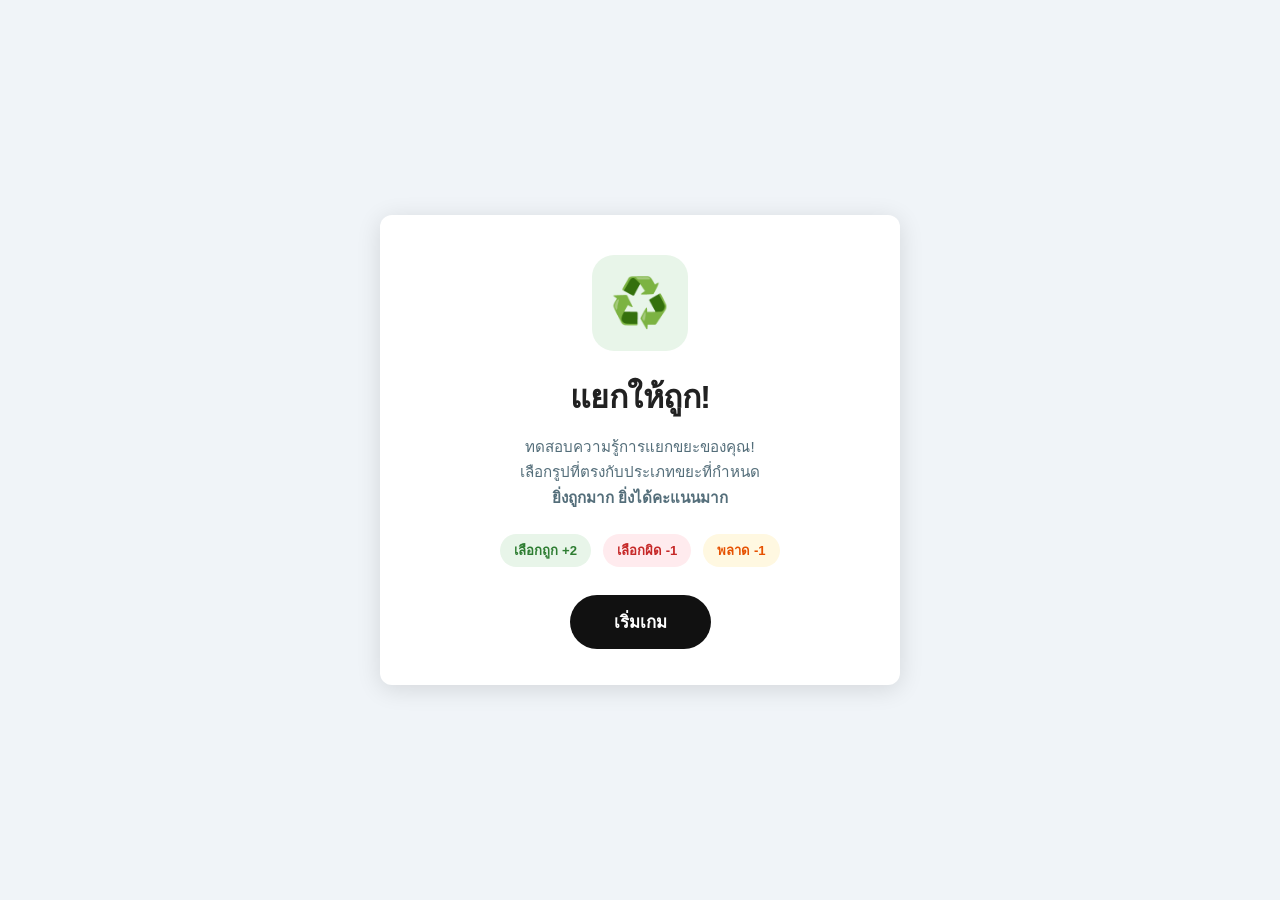
==== index.html @ fc98ef3c "Add files via upload" ====
<!DOCTYPE html>
<html lang="th">
<head>
  <meta charset="UTF-8" />
  <meta name="viewport" content="width=device-width, initial-scale=1.0" />
  <title>แยกให้ถูก! - Greener Bangkok</title>
  <link rel="stylesheet" href="style.css" />
</head>
<body>

  <!-- ══════════════════════════════════════════
       หน้า 1: START SCREEN
  ══════════════════════════════════════════ -->
  <div id="start-screen" class="screen active">
    <div class="start-card">
      <div class="logo-wrap">
        <span class="logo-emoji">♻️</span>
      </div>
      <h1 class="game-title">แยกให้ถูก!</h1>
      <p class="game-desc">
        ทดสอบความรู้การแยกขยะของคุณ!<br />
        เลือกรูปที่ตรงกับประเภทขยะที่กำหนด<br />
        <strong>ยิ่งถูกมาก ยิ่งได้คะแนนมาก</strong>
      </p>
      <div class="score-legend">
        <div class="legend-item correct">เลือกถูก&nbsp;<span>+2</span></div>
        <div class="legend-item wrong">เลือกผิด&nbsp;<span>-1</span></div>
        <div class="legend-item missed">พลาด&nbsp;<span>-1</span></div>
      </div>
      <button id="btn-start" class="btn btn-primary btn-lg">เริ่มเกม</button>
      <div id="loading-msg" class="loading-msg hidden">
        <span class="spinner"></span> กำลังโหลดโจทย์…
      </div>
    </div>
  </div>

  <!-- ══════════════════════════════════════════
       หน้า 2: GAME SCREEN
  ══════════════════════════════════════════ -->
  <div id="game-screen" class="screen">
    <div class="captcha-card">

      <!-- Header -->
      <div class="captcha-header">
        <div class="captcha-prompt">
          <span class="prompt-label">เลือกทุกช่องที่เป็น</span>
          <span id="question-text" class="prompt-question">ขยะอินทรีย์</span>
        </div>
        <div class="captcha-meta">
          <div class="round-badge">รอบ <span id="round-current">1</span>/<span id="round-total">1</span></div>
          <div class="score-display">คะแนน: <strong id="score-display">0</strong></div>
        </div>
      </div>

      <!-- Image Grid -->
      <div id="image-grid" class="image-grid"></div>

      <!-- Footer -->
      <div class="captcha-footer">
        <div class="footer-left">
          <button id="btn-info" class="btn-icon" title="วิธีเล่น">ℹ️</button>
        </div>
        <button id="btn-confirm" class="btn btn-confirm">ยืนยัน</button>
      </div>

    </div>
  </div>

  <!-- ══════════════════════════════════════════
       หน้า 3: ROUND RESULT SCREEN
  ══════════════════════════════════════════ -->
  <div id="result-screen" class="screen">
    <div class="result-card">
      <h2 class="result-title">ผลรอบที่ <span id="result-round-num">1</span></h2>
      <p class="result-category">หมวด: <strong id="result-category-text">ขยะอินทรีย์</strong></p>

      <div id="result-items" class="result-items"></div>

      <div class="result-summary">
        <span>คะแนนรอบนี้: </span>
        <strong id="result-round-score" class="round-score-val">0</strong>
      </div>

      <button id="btn-next" class="btn btn-primary">รอบถัดไป ›</button>
    </div>
  </div>

  <!-- ══════════════════════════════════════════
       หน้า 4: FINAL SCREEN (ลงทะเบียน + Leaderboard)
  ══════════════════════════════════════════ -->
  <div id="final-screen" class="screen">
    <div class="final-card">
      <div class="final-top">
        <div class="trophy">🏆</div>
        <h2 class="final-title">จบเกม!</h2>
        <div class="final-score-box">
          <div class="final-score-num" id="final-score">0</div>
          <div class="final-score-label">คะแนน</div>
        </div>
        <div class="final-stats">
          <span class="stat correct">✅ ถูก: <strong id="stat-correct">0</strong></span>
          <span class="stat wrong">❌ ผิด: <strong id="stat-wrong">0</strong></span>
          <span class="stat missed">⚠️ พลาด: <strong id="stat-missed">0</strong></span>
        </div>
      </div>

      <!-- ฟอร์มบันทึกคะแนน -->
      <div id="register-form" class="register-form">
        <h3>บันทึกคะแนนของคุณ</h3>
        <div class="form-group">
          <label for="input-name">ชื่อ</label>
          <input id="input-name" type="text" placeholder="ชื่อ-นามสกุล" maxlength="50" />
        </div>
        <div class="form-group">
          <label for="input-phone">เบอร์โทรศัพท์</label>
          <input id="input-phone" type="tel" placeholder="0812345678" maxlength="10" pattern="[0-9]{10}" />
        </div>
        <div id="form-error" class="form-error hidden"></div>
        <button id="btn-save" class="btn btn-primary btn-full">
          บันทึกคะแนน
        </button>
        <div id="save-loading" class="loading-msg hidden">
          <span class="spinner"></span> กำลังบันทึก…
        </div>
      </div>

      <!-- Leaderboard -->
      <div id="leaderboard-section" class="leaderboard-section hidden">
        <h3>🏅 Top 10</h3>
        <ol id="leaderboard-list" class="leaderboard-list"></ol>
        <button id="btn-replay" class="btn btn-outline btn-full">เล่นอีกครั้ง</button>
      </div>
    </div>
  </div>

  <!-- ══════════════════════════════════════════
       MODAL: วิธีเล่น
  ══════════════════════════════════════════ -->
  <div id="info-modal" class="modal-overlay hidden">
    <div class="modal-box">
      <h3>วิธีเล่น</h3>
      <ul>
        <li>อ่านโจทย์ด้านบน เช่น <em>"เลือกทุกช่องที่เป็น ขยะอินทรีย์"</em></li>
        <li>คลิกรูปที่คิดว่าตรงกับประเภทที่ถาม (คลิกซ้ำเพื่อยกเลิก)</li>
        <li>กด <strong>ยืนยัน</strong> เพื่อส่งคำตอบ</li>
        <li>เลือกถูก <span class="badge-correct">+2</span>, เลือกผิด <span class="badge-wrong">-1</span>, พลาดรูปที่ถูก <span class="badge-missed">-1</span></li>
      </ul>
      <button id="btn-close-info" class="btn btn-outline">ปิด</button>
    </div>
  </div>

  <script src="app.js"></script>
</body>
</html>
---- style.css ----
/* ── Reset & Base ─────────────────────────────────────────── */
*, *::before, *::after { box-sizing: border-box; margin: 0; padding: 0; }

:root {
  --green:    #2E7D32;
  --green-lt: #4CAF50;
  --blue:     #1565C0;
  --red:      #C62828;
  --orange:   #E65100;
  --grey:     #546E7A;
  --bg:       #f0f4f8;
  --card-bg:  #ffffff;
  --text:     #212121;
  --text-sub: #546E7A;
  --radius:   12px;
  --shadow:   0 4px 24px rgba(0,0,0,.12);
  --trans:    .18s ease;
}

body {
  font-family: 'Segoe UI', 'Noto Sans Thai', sans-serif;
  background: var(--bg);
  color: var(--text);
  min-height: 100vh;
  display: flex;
  align-items: center;
  justify-content: center;
  padding: 16px;
}

/* ── Screens ──────────────────────────────────────────────── */
.screen { display: none; width: 100%; max-width: 520px; animation: fadeIn .25s ease; }
.screen.active { display: flex; justify-content: center; }

@keyframes fadeIn { from { opacity: 0; transform: translateY(10px); } to { opacity: 1; transform: none; } }

/* ══════════════════════════════════════════
   SCREEN 1 — START
══════════════════════════════════════════ */
.start-card {
  background: var(--card-bg);
  border-radius: var(--radius);
  box-shadow: var(--shadow);
  padding: 40px 32px 36px;
  text-align: center;
  width: 100%;
}

.logo-wrap {
  width: 96px; height: 96px;
  background: #e8f5e9;
  border-radius: 22px;
  display: flex; align-items: center; justify-content: center;
  margin: 0 auto 20px;
}
.logo-img   { width: 64px; height: 64px; object-fit: contain; }
.logo-emoji { font-size: 3rem; line-height: 1; }

.game-title { font-size: 2rem; font-weight: 800; letter-spacing: -.5px; margin-bottom: 12px; }

.game-desc {
  font-size: .95rem; color: var(--text-sub);
  line-height: 1.65; margin-bottom: 24px;
}

.score-legend {
  display: flex; justify-content: center; gap: 12px;
  margin-bottom: 28px; flex-wrap: wrap;
}
.legend-item {
  padding: 6px 14px; border-radius: 20px;
  font-size: .82rem; font-weight: 600;
}
.legend-item.correct { background: #e8f5e9; color: var(--green); }
.legend-item.wrong   { background: #ffebee; color: var(--red); }
.legend-item.missed  { background: #fff8e1; color: var(--orange); }

/* ══════════════════════════════════════════
   SCREEN 2 — GAME
══════════════════════════════════════════ */
.captcha-card {
  background: var(--card-bg);
  border-radius: var(--radius);
  box-shadow: var(--shadow);
  overflow: hidden;
  width: 100%;
  border: 1.5px solid #e0e0e0;
}

/* Header */
.captcha-header {
  background: var(--green);
  color: #fff;
  padding: 14px 16px 12px;
  display: flex;
  justify-content: space-between;
  align-items: flex-start;
  gap: 12px;
}
.captcha-prompt { flex: 1; }
.prompt-label   { display: block; font-size: .78rem; opacity: .85; margin-bottom: 2px; }
.prompt-question { font-size: 1.45rem; font-weight: 800; line-height: 1.2; }

.captcha-meta { text-align: right; flex-shrink: 0; }
.round-badge {
  font-size: .78rem; background: rgba(255,255,255,.2);
  border-radius: 20px; padding: 3px 10px; margin-bottom: 4px;
}
.score-display { font-size: .9rem; font-weight: 700; }

/* Image Grid */
.image-grid {
  display: grid;
  gap: 2px;
  background: #e0e0e0;
}
.image-grid.cols-3 { grid-template-columns: repeat(3, 1fr); }
.image-grid.cols-4 { grid-template-columns: repeat(4, 1fr); }

.grid-cell {
  position: relative;
  aspect-ratio: 1;
  cursor: pointer;
  overflow: hidden;
  background: #f5f5f5;
  transition: filter var(--trans);
}
.grid-cell img {
  width: 100%; height: 100%;
  object-fit: cover;
  display: block;
  transition: transform var(--trans);
  pointer-events: none;
}
.grid-cell:hover img { transform: scale(1.04); }

/* Selected state */
.grid-cell.selected::after {
  content: '✓';
  position: absolute; inset: 0;
  background: rgba(46,125,50,.55);
  color: #fff;
  font-size: 2.2rem;
  font-weight: 900;
  display: flex; align-items: center; justify-content: center;
  border: 3px solid var(--green-lt);
}

/* Image label */
.grid-cell .cell-label {
  position: absolute; bottom: 0; left: 0; right: 0;
  background: rgba(0,0,0,.55);
  color: #fff;
  font-size: .68rem;
  padding: 3px 6px;
  text-align: center;
  opacity: 0;
  transition: opacity var(--trans);
  pointer-events: none;
}
.grid-cell:hover .cell-label { opacity: 1; }

/* Footer */
.captcha-footer {
  padding: 12px 16px;
  display: flex;
  justify-content: space-between;
  align-items: center;
  border-top: 1px solid #eeeeee;
}
.btn-icon {
  background: none; border: none; cursor: pointer;
  font-size: 1.3rem; padding: 4px;
  opacity: .7; transition: opacity var(--trans);
}
.btn-icon:hover { opacity: 1; }

.btn-confirm {
  background: var(--green);
  color: #fff;
  border: none;
  border-radius: 24px;
  padding: 10px 32px;
  font-size: 1rem;
  font-weight: 700;
  cursor: pointer;
  transition: background var(--trans), transform var(--trans);
}
.btn-confirm:hover  { background: #1b5e20; }
.btn-confirm:active { transform: scale(.97); }

/* ══════════════════════════════════════════
   SCREEN 3 — ROUND RESULT
══════════════════════════════════════════ */
.result-card {
  background: var(--card-bg);
  border-radius: var(--radius);
  box-shadow: var(--shadow);
  padding: 28px 24px 32px;
  width: 100%;
}
.result-title { font-size: 1.35rem; font-weight: 800; margin-bottom: 4px; }
.result-category { color: var(--text-sub); font-size: .9rem; margin-bottom: 20px; }

.result-items {
  display: flex; flex-direction: column; gap: 8px;
  margin-bottom: 20px;
  max-height: 340px; overflow-y: auto;
}
.result-item {
  display: flex; align-items: center; gap: 10px;
  padding: 8px 12px;
  border-radius: 8px;
  font-size: .9rem;
}
.result-item img {
  width: 48px; height: 48px; object-fit: cover;
  border-radius: 6px; flex-shrink: 0;
}
.result-item.item-correct { background: #e8f5e9; }
.result-item.item-wrong   { background: #ffebee; }
.result-item.item-missed  { background: #fff8e1; }
.result-item.item-ok      { background: #f5f5f5; }

.item-icon  { font-size: 1.1rem; flex-shrink: 0; }
.item-name  { flex: 1; }
.item-delta {
  font-weight: 700; font-size: .9rem; flex-shrink: 0;
  min-width: 36px; text-align: right;
}
.item-delta.pos { color: var(--green); }
.item-delta.neg { color: var(--red); }
.item-delta.zer { color: var(--text-sub); }

.result-summary {
  border-top: 1px solid #eee;
  padding-top: 14px;
  font-size: 1rem;
  margin-bottom: 20px;
}
.round-score-val {
  font-size: 1.4rem;
  margin-left: 6px;
}

/* ══════════════════════════════════════════
   SCREEN 4 — FINAL
══════════════════════════════════════════ */
.final-card {
  background: var(--card-bg);
  border-radius: var(--radius);
  box-shadow: var(--shadow);
  padding: 32px 28px 36px;
  width: 100%;
}
.final-top { text-align: center; margin-bottom: 28px; }
.trophy { font-size: 3rem; margin-bottom: 8px; }
.final-title { font-size: 1.6rem; font-weight: 800; margin-bottom: 16px; }

.final-score-box {
  display: inline-block;
  background: #e8f5e9;
  border-radius: 16px;
  padding: 16px 32px;
  margin-bottom: 16px;
}
.final-score-num { font-size: 3rem; font-weight: 900; color: var(--green); line-height: 1; }
.final-score-label { font-size: .85rem; color: var(--text-sub); margin-top: 4px; }

.final-stats {
  display: flex; justify-content: center; gap: 16px;
  flex-wrap: wrap; font-size: .88rem;
}
.final-stats .stat { padding: 4px 12px; border-radius: 20px; background: #f5f5f5; }

/* Register form */
.register-form h3 { font-size: 1rem; margin-bottom: 16px; }
.form-group { margin-bottom: 14px; }
.form-group label {
  display: block; font-size: .82rem;
  font-weight: 600; color: var(--text-sub); margin-bottom: 5px;
}
.form-group input {
  width: 100%;
  padding: 11px 14px;
  border: 1.5px solid #cfd8dc;
  border-radius: 8px;
  font-size: .95rem;
  transition: border-color var(--trans);
  outline: none;
}
.form-group input:focus { border-color: var(--green); }
.form-error {
  background: #ffebee; color: var(--red);
  padding: 8px 12px; border-radius: 8px;
  font-size: .85rem; margin-bottom: 12px;
}

/* Leaderboard */
.leaderboard-section { margin-top: 24px; }
.leaderboard-section h3 { font-size: 1rem; margin-bottom: 12px; }
.leaderboard-list { padding-left: 0; list-style: none; }
.leaderboard-list li {
  display: flex; align-items: center; justify-content: space-between;
  padding: 9px 12px;
  border-radius: 8px;
  font-size: .9rem;
  border-bottom: 1px solid #f5f5f5;
}
.leaderboard-list li:nth-child(1) { background: #fff9c4; font-weight: 700; }
.leaderboard-list li:nth-child(2) { background: #f5f5f5; }
.leaderboard-list li:nth-child(3) { background: #fbe9e7; }
.lb-rank  { width: 28px; font-weight: 700; color: var(--text-sub); }
.lb-name  { flex: 1; }
.lb-score { font-weight: 700; color: var(--green); }

/* ══════════════════════════════════════════
   SHARED BUTTONS
══════════════════════════════════════════ */
.btn {
  display: inline-block; cursor: pointer;
  border: none; border-radius: 28px;
  font-weight: 700; font-size: .95rem;
  transition: background var(--trans), transform var(--trans), opacity var(--trans);
  padding: 12px 28px;
}
.btn:active { transform: scale(.97); }

.btn-primary  { background: #111; color: #fff; }
.btn-primary:hover { background: #333; }

.btn-outline  { background: transparent; color: #333; border: 2px solid #ccc; }
.btn-outline:hover { border-color: #888; }

.btn-lg   { padding: 14px 44px; font-size: 1.05rem; }
.btn-full { display: block; width: 100%; text-align: center; }

/* ══════════════════════════════════════════
   MODAL
══════════════════════════════════════════ */
.modal-overlay {
  position: fixed; inset: 0;
  background: rgba(0,0,0,.45);
  display: flex; align-items: center; justify-content: center;
  z-index: 999; padding: 16px;
}
.modal-box {
  background: #fff; border-radius: 14px;
  padding: 28px 24px; max-width: 380px; width: 100%;
  box-shadow: 0 8px 32px rgba(0,0,0,.2);
}
.modal-box h3 { margin-bottom: 14px; font-size: 1.1rem; }
.modal-box ul { padding-left: 18px; line-height: 1.9; font-size: .9rem; margin-bottom: 20px; }
.badge-correct { background:#e8f5e9; color:var(--green); padding:1px 7px; border-radius:10px; font-size:.8rem; font-weight:700; }
.badge-wrong   { background:#ffebee; color:var(--red);   padding:1px 7px; border-radius:10px; font-size:.8rem; font-weight:700; }
.badge-missed  { background:#fff8e1; color:var(--orange);padding:1px 7px; border-radius:10px; font-size:.8rem; font-weight:700; }

/* ══════════════════════════════════════════
   UTILITIES
══════════════════════════════════════════ */
.hidden { display: none !important; }

.loading-msg {
  display: flex; align-items: center; gap: 8px;
  justify-content: center; margin-top: 14px;
  color: var(--text-sub); font-size: .88rem;
}
.spinner {
  width: 16px; height: 16px;
  border: 2px solid #ccc;
  border-top-color: var(--green);
  border-radius: 50%;
  animation: spin .7s linear infinite;
  flex-shrink: 0;
}
@keyframes spin { to { transform: rotate(360deg); } }

/* ── Responsive ──────────────────────────────────────────── */
@media (max-width: 400px) {
  .start-card, .result-card, .final-card { padding: 24px 16px; }
  .captcha-footer { padding: 10px 12px; }
  .prompt-question { font-size: 1.2rem; }
}
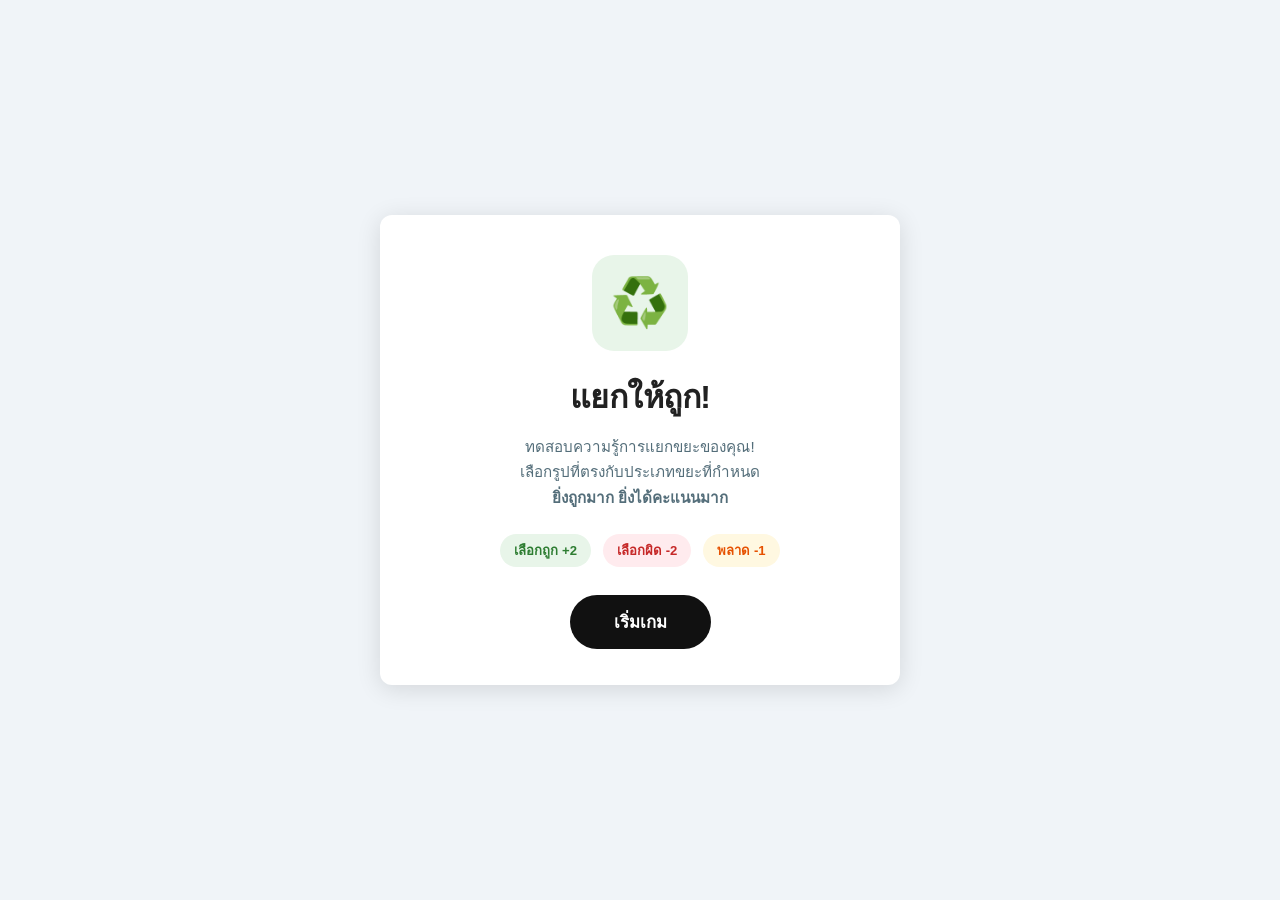
==== commit 7ae881bb: "Add files via upload" ====
--- a/index.html
+++ b/index.html
@@ -24,7 +24,7 @@
       </p>
       <div class="score-legend">
         <div class="legend-item correct">เลือกถูก&nbsp;<span>+2</span></div>
-        <div class="legend-item wrong">เลือกผิด&nbsp;<span>-1</span></div>
+        <div class="legend-item wrong">เลือกผิด&nbsp;<span>-2</span></div>
         <div class="legend-item missed">พลาด&nbsp;<span>-1</span></div>
       </div>
       <button id="btn-start" class="btn btn-primary btn-lg">เริ่มเกม</button>
@@ -116,9 +116,8 @@
           <input id="input-phone" type="tel" placeholder="0812345678" maxlength="10" pattern="[0-9]{10}" />
         </div>
         <div id="form-error" class="form-error hidden"></div>
-        <button id="btn-save" class="btn btn-primary btn-full">
-          บันทึกคะแนน
-        </button>
+        <button id="btn-save" class="btn btn-primary btn-full">บันทึกคะแนน</button>
+        <button id="btn-anonymous" class="btn btn-outline btn-full">ไม่ระบุตัวตน</button>
         <div id="save-loading" class="loading-msg hidden">
           <span class="spinner"></span> กำลังบันทึก…
         </div>
@@ -126,6 +125,7 @@
 
       <!-- Leaderboard -->
       <div id="leaderboard-section" class="leaderboard-section hidden">
+        <div id="player-rank-msg" class="player-rank-msg hidden"></div>
         <h3>🏅 Top 10</h3>
         <ol id="leaderboard-list" class="leaderboard-list"></ol>
         <button id="btn-replay" class="btn btn-outline btn-full">เล่นอีกครั้ง</button>
--- a/style.css
+++ b/style.css
@@ -313,6 +313,18 @@
 .lb-rank  { width: 28px; font-weight: 700; color: var(--text-sub); }
 .lb-name  { flex: 1; }
 .lb-score { font-weight: 700; color: var(--green); }
+.lb-tie   { font-size: .78rem; font-weight: 400; color: var(--grey); }
+
+.player-rank-msg {
+  background: #e8f5e9;
+  color: #2E7D32;
+  border-radius: 10px;
+  padding: 12px 16px;
+  font-size: .95rem;
+  font-weight: 700;
+  text-align: center;
+  margin-bottom: 16px;
+}
 
 /* ══════════════════════════════════════════
    SHARED BUTTONS
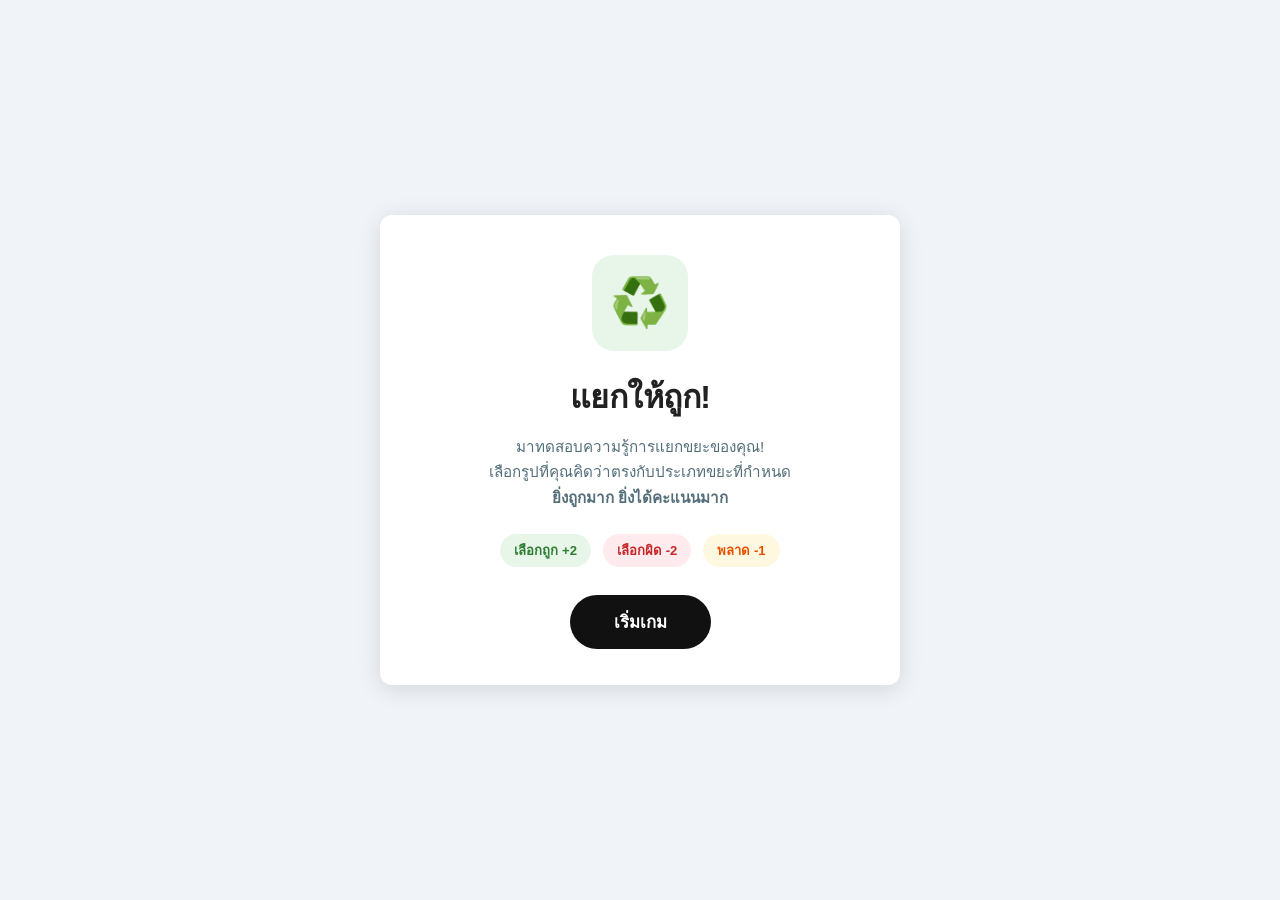
==== commit cf201844: "Update index.html" ====
--- a/index.html
+++ b/index.html
@@ -3,7 +3,7 @@
 <head>
   <meta charset="UTF-8" />
   <meta name="viewport" content="width=device-width, initial-scale=1.0" />
-  <title>แยกให้ถูก! - Greener Bangkok</title>
+  <title>แยกให้ถูก! - </title>
   <link rel="stylesheet" href="style.css" />
 </head>
 <body>
@@ -18,8 +18,8 @@
       </div>
       <h1 class="game-title">แยกให้ถูก!</h1>
       <p class="game-desc">
-        ทดสอบความรู้การแยกขยะของคุณ!<br />
-        เลือกรูปที่ตรงกับประเภทขยะที่กำหนด<br />
+        มาทดสอบความรู้การแยกขยะของคุณ!<br />
+        เลือกรูปที่คุณคิดว่าตรงกับประเภทขยะที่กำหนด<br />
         <strong>ยิ่งถูกมาก ยิ่งได้คะแนนมาก</strong>
       </p>
       <div class="score-legend">
